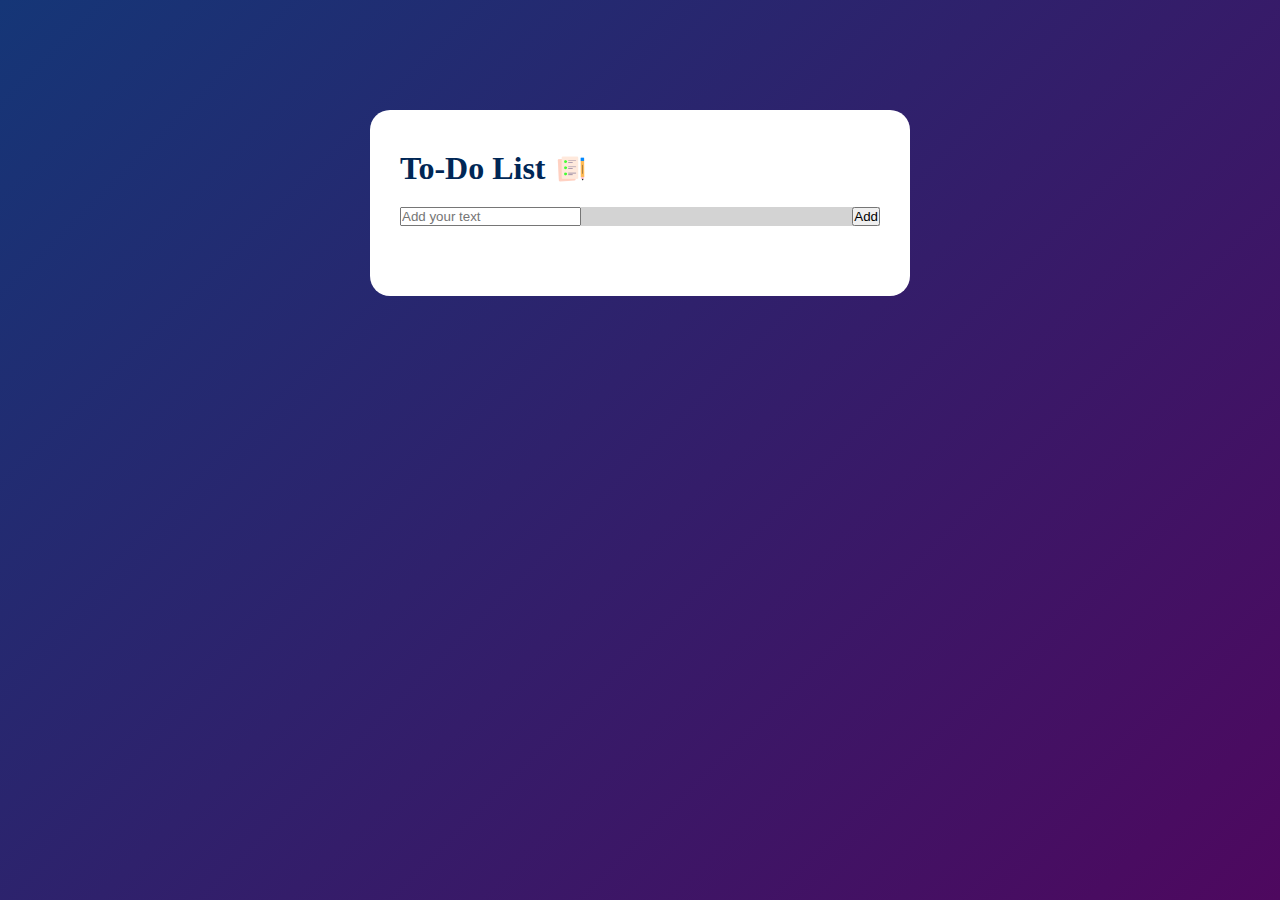
==== todo-app/index.html @ 7f60a966 "todoapp first commit" ====
<!DOCTYPE html>
<html lang="en">
<head>
    <meta charset="UTF-8">
    <meta name="viewport" content="width=device-width, initial-scale=1.0">
    <link rel="stylesheet" href="style.css">
    <title>TodoApp</title>
</head>
<body>

    <div class="container">
        <div class="todo-app">
            <h1>To-Do List <img src="images/icon.png" alt=""></h1>
            <div class="row">
                <input type="text" id="input-box" placeholder="Add your text">
                <button>Add</button>
            </div>
        </div>
    </div>
    
</body>
</html>
---- todo-app/style.css ----
* {
    margin: 0;
    padding: 0;
    box-sizing: border-box;
}

.container {
    background: linear-gradient(135deg,#153677,#4e085f);
    width: 100%;
    min-height: 100vh;
    padding: 10px;
}

.todo-app {
    width: 100%;
    max-width: 540px;
    background: #fff;
    margin: 100px auto 20px;
    padding: 40px 30px 70px;
    border-radius: 20px;
}
.todo-app h1 {
    display: flex;
    align-items: center;
    margin-bottom: 20px;
    color: #002756;
}
.todo-app h1 img {
    width: 30px;
    margin-left: 10px;
}

.row {
    display: flex;
    justify-content: space-between;
    background-color: lightgrey;
}
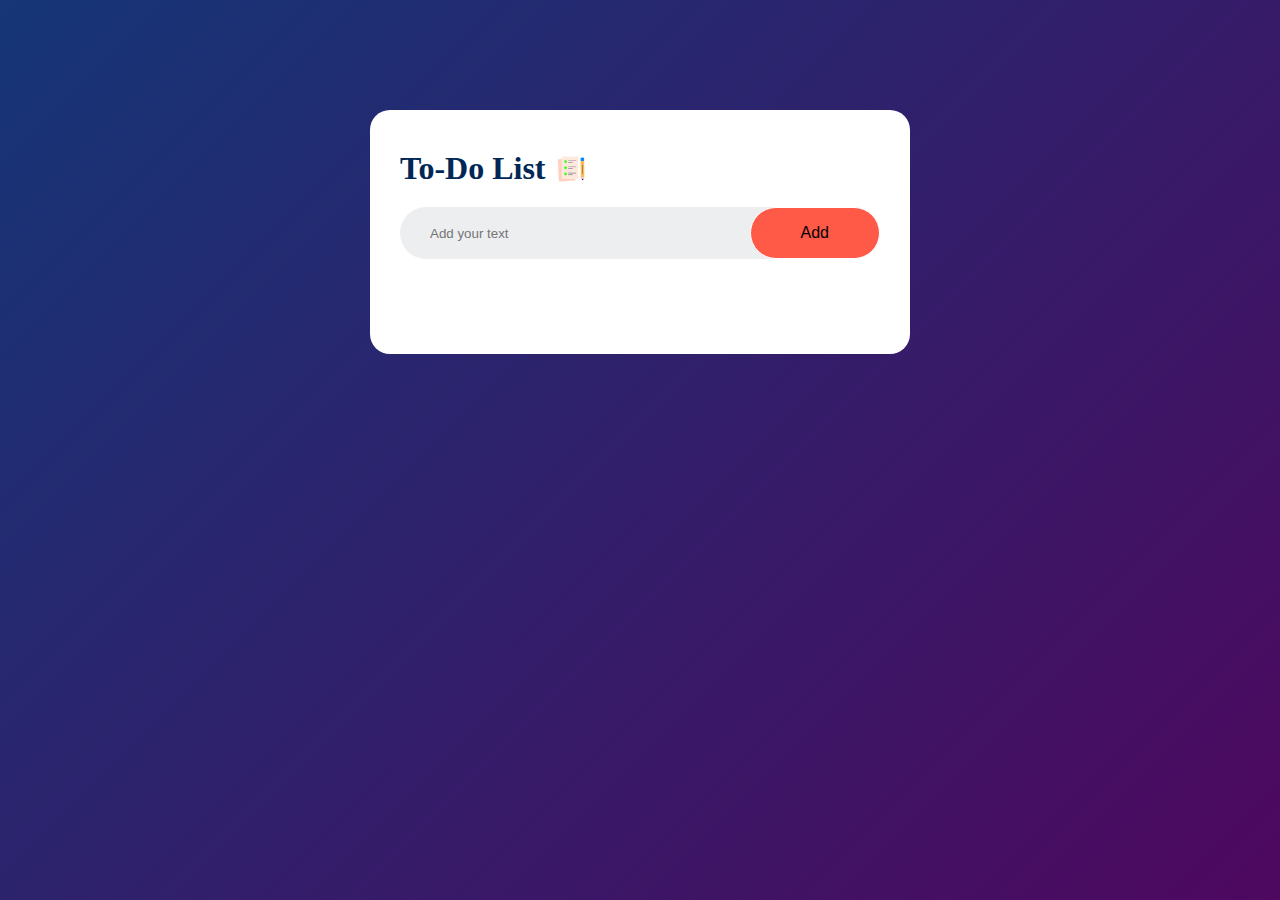
==== commit a302c98a: "Created to-do app" ====
--- a/todo-app/index.html
+++ b/todo-app/index.html
@@ -13,10 +13,17 @@
             <h1>To-Do List <img src="images/icon.png" alt=""></h1>
             <div class="row">
                 <input type="text" id="input-box" placeholder="Add your text">
-                <button>Add</button>
+                <button class="btn" onclick="addTask()">Add</button>
             </div>
+            <ul id="list-container">
+                <!-- <li class="checked">Do homework</li>
+                <li>Do homework</li>
+                <li>Do homework</li> -->
+            </ul>
         </div>
     </div>
     
+
+    <script src="main.js"></script>
 </body>
 </html>--- a/todo-app/style.css
+++ b/todo-app/style.css
@@ -33,5 +33,72 @@
 .row {
     display: flex;
     justify-content: space-between;
-    background-color: lightgrey;
+    align-items: center;
+    background: #edeef0;
+    border-radius: 30px;
+    padding-left: 20px;
+    margin-bottom: 25px;
+}
+.row input {
+    flex: 1;
+    padding: 10px;
+    border-radius: 20px;
+    background: transparent;
+    outline: none;
+    font-weight: 14px;
+    border: none;
+}
+.row button {
+    border-radius: 30px;
+    padding: 16px 50px;
+    background: #ff5947;
+    cursor: pointer;
+    font-size: 16px;
+    border: 1px solid white;
+}
+ul li{
+   list-style: none;
+   font-size: 20px;
+   padding: 12px 8px 12px 50px;
+   user-select: none;
+   cursor: pointer; 
+   position: relative;
+}
+
+ul li::before {
+    content: '';
+    position: absolute;
+    height: 28px;
+    width: 28px;
+    border-radius: 50%;
+    background-image: url(images/unchecked.png);
+    background-size: cover;
+    background-position: center;
+    top: 12px;
+    left: 8px;
+}
+
+ul li.checked {
+    color: #555;
+    text-decoration: line-through;
+}
+ul li.checked::before {
+    color: #555;
+    text-decoration: line-through;
+    background-image: url(images/checked.png);
+}
+
+ul li span {
+    position: absolute;
+    top: 5px;
+    right: 0;
+    font-size: 22px;
+    width: 40px;
+    height: 40px;
+    line-height: 40px;
+    text-align: center;
+    color: #555;
+}
+ul li span:hover {
+    background: #edeef0;
 }